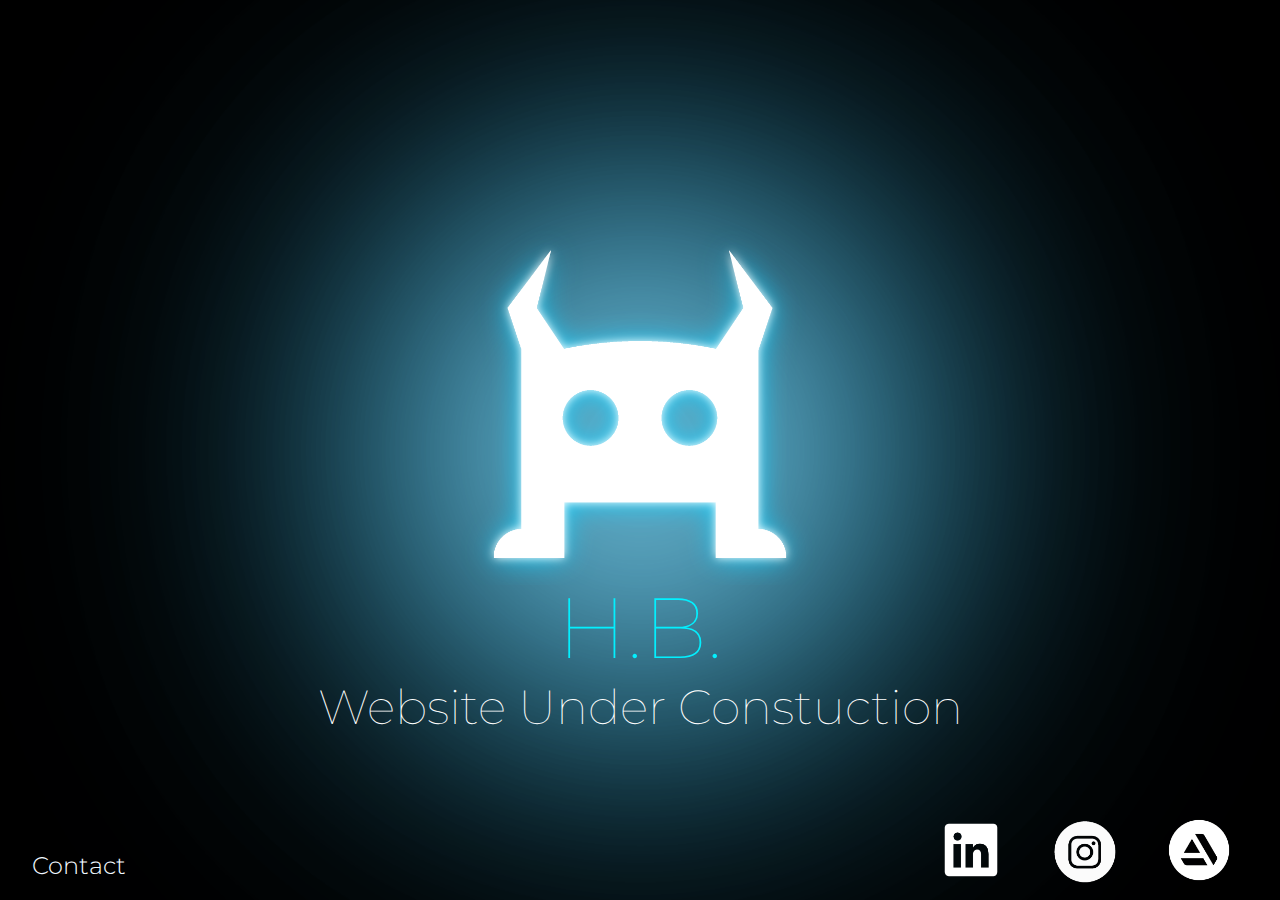
==== index.html @ 176926c0 "updates" ====
<!doctype html>
<html lang="en">

  <head>
    <title>Coming Soon</title>
    <meta name="description" content="width=device-width, initial-scale=1">
    <meta charset="utf-8">
    <link rel="stylesheet" href="./styles/holding Style.css">
  </head>

  <body>
    <img src="./images/holding_Logo.png" alt="Monster Logo">

    <h2>H.B.</h2>
    <h3>Website Under Constuction</h3>

    <div id="externalLinks">
        <button id="linked" type="submit"></button>
        <button id="insta" type="submit"></button>
        <button id="art" type="submit"></button>
    </div>

    <button id="contact">Contact</button>

  </body>
</html>
---- styles/holding Style.css ----
@import url('reset.css');
@import url('https://fonts.googleapis.com/css2?family=Montserrat:wght@200;300;400;500&display=swap');

html, body {
    background-image: url(../images/holding_Background.png);
    background-repeat: no-repeat;
    background-position: center;
    background-size: cover;
    width: 100%;
    height: 100%;
    font-family: 'Montserrat', sans-serif;
    margin: 0%;
}

img {
    display: block;
    margin-left: auto;
    margin-right: auto;
    height: 40vh;
    padding-top: 25vh;
}

h2 {
    font-size: 64pt;
    font-weight: 100;
    text-align: center;
    color: rgb(3, 240, 255);
    padding-bottom: 1%;
}

h3 {
    font-size: 36pt;
    font-weight: 100;
    text-align: center;
    color: rgb(255, 255, 255);
}

#contact {
    font-family: 'Montserrat', sans-serif;
    padding: 0.5%;
    font-size: 18pt;
    font-weight: 300;
    color: aliceblue;
    border: 0px;
    background-color: transparent;
    transition: 0.25s;
    position: absolute;
    bottom: 1.5%;
    left: 2%;
}

#contact:hover, #contact:focus {
    color:rgb(3, 240, 255);
}

#externalLinks {
    background-color: transparent;
    transition: 0.25s;
    position: absolute;
    bottom: 1.5%;
    right: 2%;
}

#linked {
    border: none;
    background-color: transparent;
    background-image: url(../images/linkedin_White.png);
    background-size: cover;
    width: 70px;
    height: 70px;
    transition: 0.25s;
    margin-left: 20px;
    margin-right: 20px;
}

#linked:hover, #linked:focus {
    background-image: url(../images/linkedin_Blue.png);
}

#insta {
    border: none;
    background-color: transparent;
    background-image: url(../images/instagram_White.png);
    background-size: cover;
    width: 70px;
    height: 70px;
    margin-left: 20px;
    margin-right: 20px;
}

#insta:hover, #insta:focus {
    background-image: url(../images/instagram_Blue.png);
}

#art {
    border: none;
    background-color: transparent;
    background-image: url(../images/artstation_White.png);
    background-size: cover;
    width: 70px;
    height: 70px;
    margin-left: 20px;
    margin-right: 20px;
}

#art:hover, #art:focus {
    background-image: url(../images/artstation_Blue.png);
}
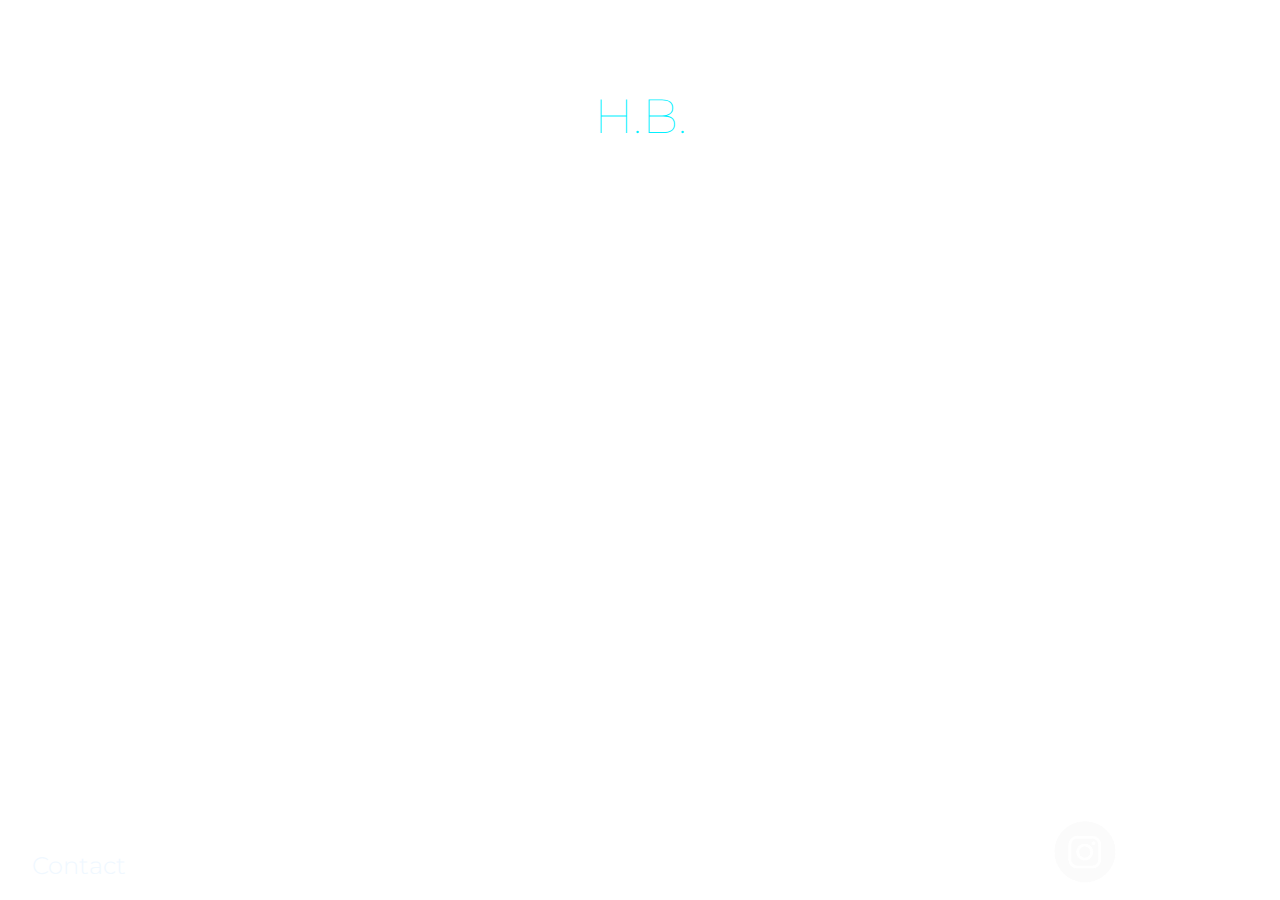
==== commit 4bbb5c42: "index Update" ====
--- a/index.html
+++ b/index.html
@@ -9,10 +9,18 @@
   </head>
 
   <body>
-    <img src="./images/holding_Logo.png" alt="Monster Logo">
+    <div id="centerObjects">
+      <h2>H.B.</h2>
+      <h3>Coming soon to a browser near you!</h3>
+    </div>
 
-    <h2>H.B.</h2>
-    <h3>Website Under Constuction</h3>
+    <div id="quote">
+      <p>“The true sign of intelligence 
+        is not knowledge, but imagination.”
+      </p>
+      <p id="author">-Albert Einstein
+      </p>
+    </div>
 
     <div id="externalLinks">
         <button id="linked" type="submit"></button>
--- a/styles/holding Style.css
+++ b/styles/holding Style.css
@@ -2,7 +2,7 @@
 @import url('https://fonts.googleapis.com/css2?family=Montserrat:wght@200;300;400;500&display=swap');
 
 html, body {
-    background-image: url(../images/holding_Background.png);
+    background-image: url(../images/holding_Background-anim.gif);
     background-repeat: no-repeat;
     background-position: center;
     background-size: cover;
@@ -12,27 +12,51 @@
     margin: 0%;
 }
 
-img {
-    display: block;
-    margin-left: auto;
-    margin-right: auto;
-    height: 40vh;
-    padding-top: 25vh;
+p {
+    font-size: 12pt;
+    font-weight: 100;
+    font-style: italic;
+    color: rgb(255, 255, 255);
+    text-align: center;
+    padding-bottom: 1%;
+}
+
+#author {
+    text-align: right;
+    font-style: normal;
+}
+
+#quote {
+    margin: 0;
+    position: absolute;
+    top: 85%;
+    left: 50%;
+    -ms-transform: translate(-50%, -50%);
+    transform: translate(-50%, -50%);
 }
 
 h2 {
-    font-size: 64pt;
+    font-size: 36pt;
     font-weight: 100;
+    color: rgb(3, 240, 255);
     text-align: center;
-    color: rgb(3, 240, 255);
     padding-bottom: 1%;
 }
 
 h3 {
-    font-size: 36pt;
+    font-size: 24pt;
     font-weight: 100;
     text-align: center;
     color: rgb(255, 255, 255);
+}
+
+#centerObjects {
+    margin: 0;
+    position: absolute;
+    top: 15%;
+    left: 50%;
+    -ms-transform: translate(-50%, -50%);
+    transform: translate(-50%, -50%);
 }
 
 #contact {
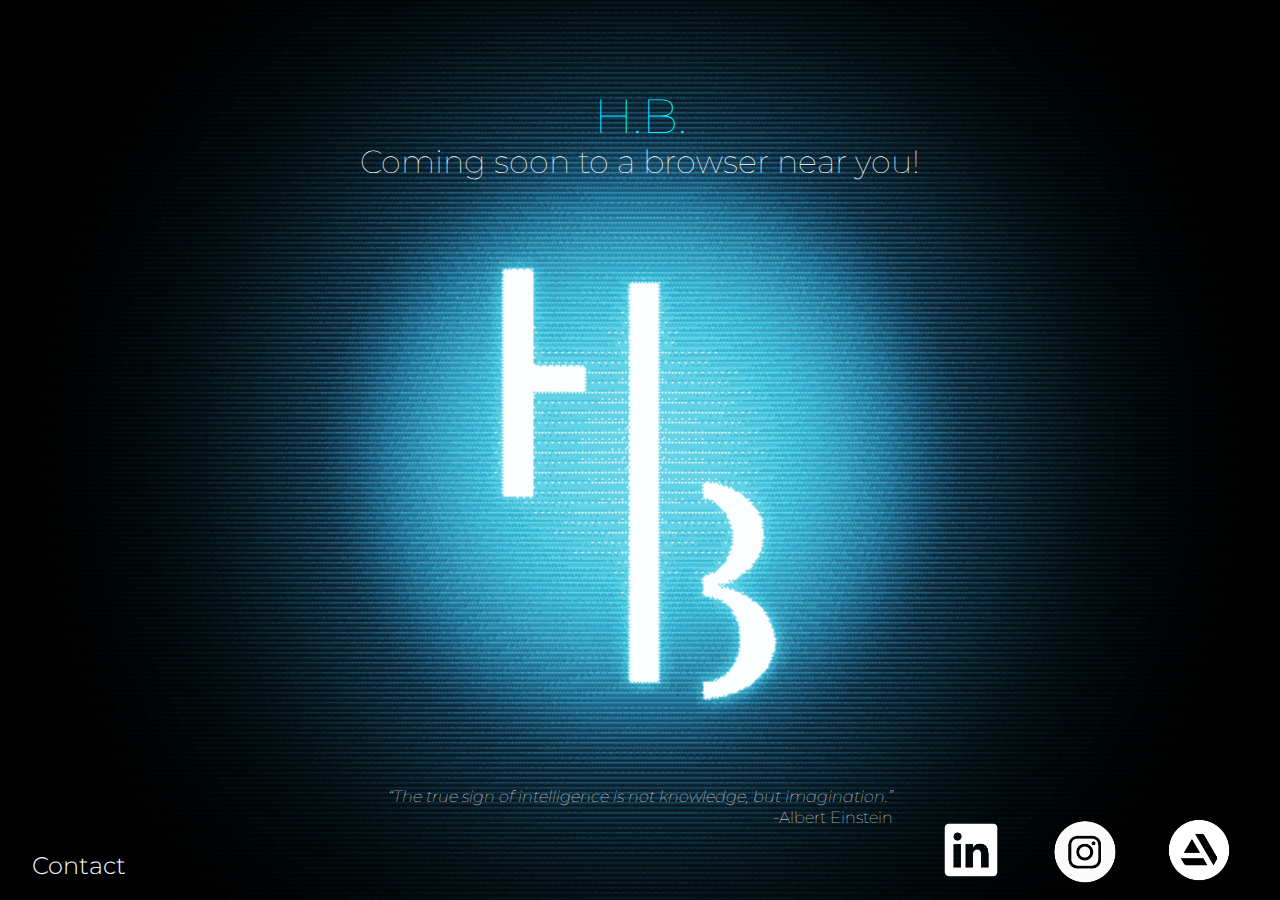
==== commit 5e1e1782: "Holding Page Update" ====
--- a/index.html
+++ b/index.html
@@ -23,9 +23,12 @@
     </div>
 
     <div id="externalLinks">
-        <button id="linked" type="submit"></button>
-        <button id="insta" type="submit"></button>
-        <button id="art" type="submit"></button>
+        <button onclick="window.location.href='https://www.linkedin.com/in/harlen-bertrand-734942210/';"
+        id="linked" type="submit"></button>
+        <button onclick="window.location.href='https://www.instagram.com/monstrous.creations/';"
+        id="insta" type="submit"></button>
+        <button onclick="window.location.href='https://xmonster1.artstation.com/';"
+        id="art" type="submit"></button>
     </div>
 
     <button id="contact">Contact</button>
--- a/styles/holding Style.css
+++ b/styles/holding Style.css
@@ -29,7 +29,7 @@
 #quote {
     margin: 0;
     position: absolute;
-    top: 85%;
+    top: 90%;
     left: 50%;
     -ms-transform: translate(-50%, -50%);
     transform: translate(-50%, -50%);
